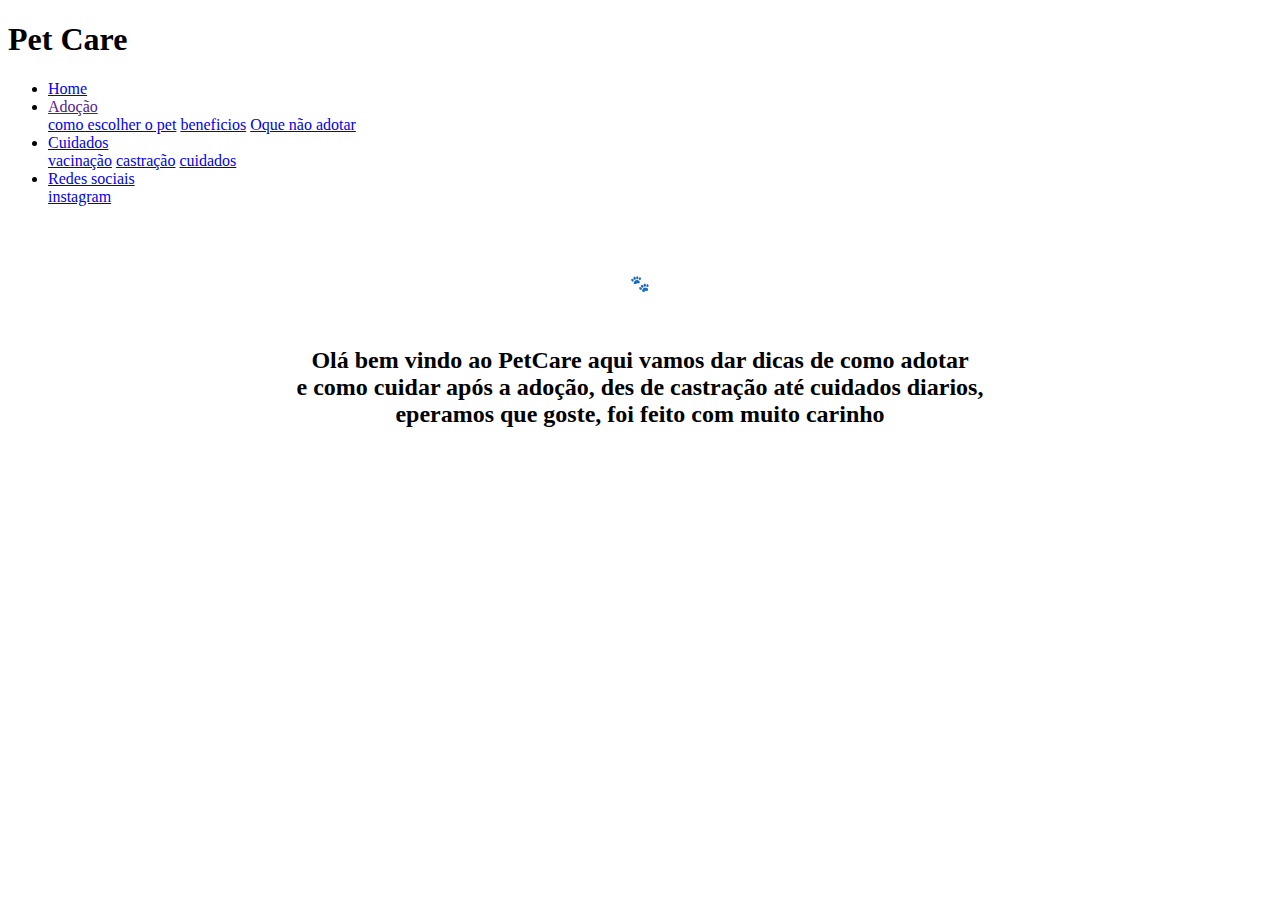
==== index.html @ 5801860f "Update index.html" ====
<!DOCTYPE html>
<html lang="en">
<head>
    <meta charset="UTF-8">
    <meta http-equiv="X-UA-Compatible" content="IE=edge">
    <meta name="viewport" content="width=device-width, initial-scale=1.0">
    <title>PetCareful</title>
    <link rel="stylesheet" href="projetoextensao/css/style1.css">
</head>
<body>
    <header>

           <div class="logo">
            <div class="imagem-logo"></div>
            <div class="logo-texto">
                <h1>Pet Care</h1>
            </div>

           </div> <!-- logo-->


           <div class="menu">

        <ul>
            <li>
                <a href="#">Home</a>
            </li>
            <li class="dropdown">
                <a href="">Adoção</a>
                <div class="dropdown-menu">
                    <a href="../Como escolher seu pet/index.html">como escolher o pet</a>
                    <a href="../Beneficios da adoção/index.html">beneficios</a>
                    <a href="../O que não se pode adotar/index.html">Oque não adotar</a>
                </div>
            </li>
            <li class="dropdown">
                <a href="#">Cuidados</a>
                <div class="dropdown-menu">
                    
                    <a href="../Vacinação/index.html">vacinação</a>
                    <a href="../castração/index.html">castração</a>
                    <a href="../Cuidados/index.html">cuidados</a>

                </div>
            </li>
            <li class="dropdown">
                <a href="#">Redes sociais</a>
                <div class="dropdown-menu">
                    <a href="#">instagram</a>
                </div>
            </li>
        </ul>

           </div> <!--menu-->

        </header>
        <br>
        <br>
             
            <center>
            <div class="texto"> 
                <p class="p1">
                    🐾</p><br>
                    <p><h2>Olá bem vindo ao PetCare aqui vamos dar dicas de como adotar <br> e como 
                cuidar após a adoção, des de castração até cuidados diarios, <br> eperamos que goste, foi feito com muito carinho </h2></p>

            </div>
            </center>
    </body>    
</html>
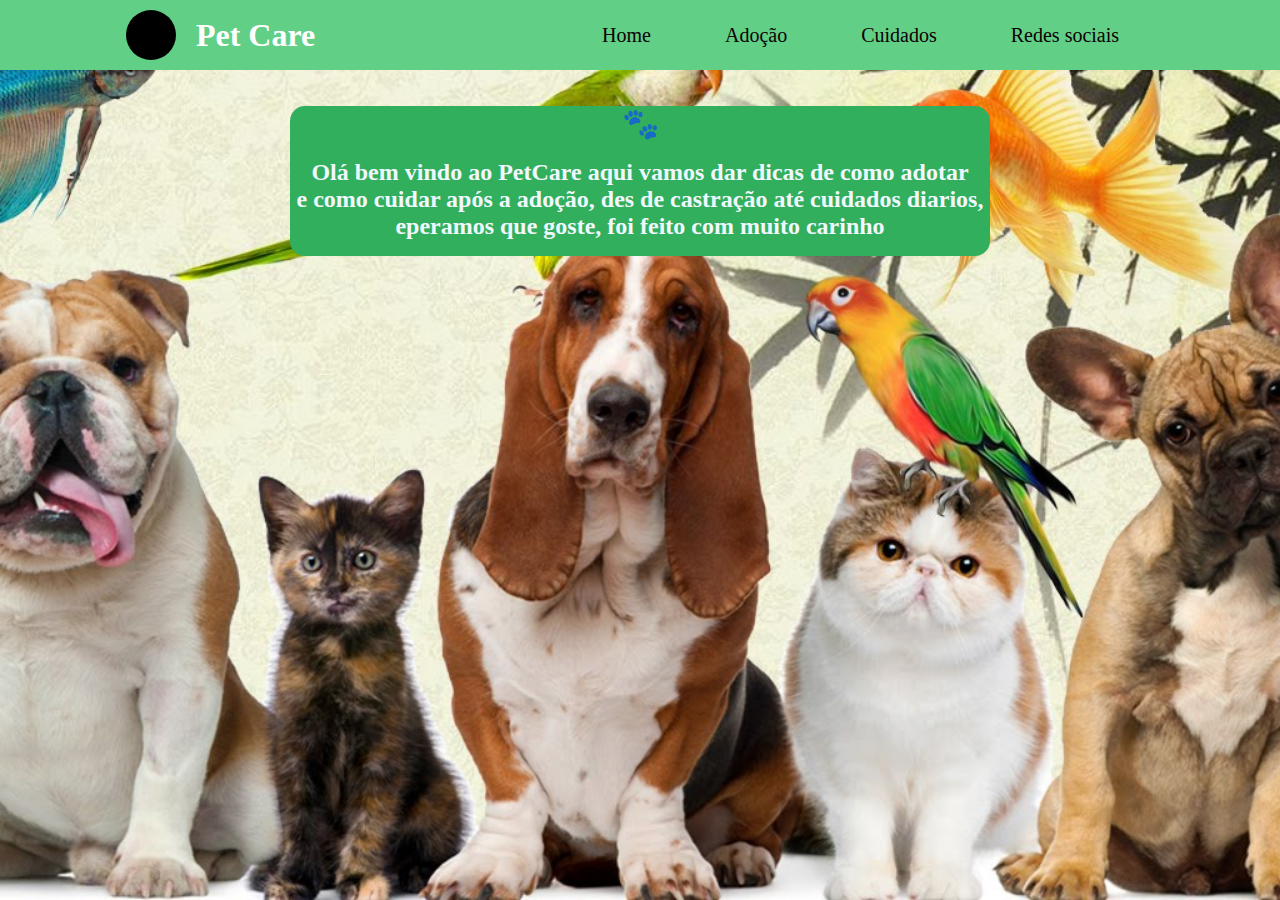
==== commit dfafde47: "Update index.html" ====
--- a/index.html
+++ b/index.html
@@ -5,7 +5,7 @@
     <meta http-equiv="X-UA-Compatible" content="IE=edge">
     <meta name="viewport" content="width=device-width, initial-scale=1.0">
     <title>PetCareful</title>
-    <link rel="stylesheet" href="projetoextensao/css/style1.css">
+    <link rel="stylesheet" type="text/css" href="../css/style1.css">
 </head>
 <body>
     <header>
--- a/css/style1.css
+++ b/css/style1.css
@@ -0,0 +1,98 @@
+*{
+    padding: 0;
+    margin: 0;
+    box-sizing: border-box;
+
+}
+
+header{
+    width: 100%;
+    background-color: rgb(98, 207, 135);
+    display: flex;
+    justify-content: space-around;
+    align-items: center;
+    padding: 10px 0;
+}
+
+.imagem-logo{
+    width: 50px;
+    height: 50px;
+    background-color: black;
+    border-radius: 25px;
+    
+}
+
+.logo{
+    display: flex;
+    align-items: center;
+
+}
+
+.logo-texto{
+    margin-left: 20px;
+    color: white;
+
+}
+
+.menu li {
+
+    display: inline-block;
+    margin: 0 20px;
+
+
+}
+.menu li a {
+    font-size: 20px;
+    text-decoration: none;
+    color: rgb(10, 1, 1);
+    padding: 10px 15px;
+
+}
+
+.menu li a:hover{
+    background-color:rgba(3, 36, 14, 0.432);
+    border-radius: 10px;
+}
+    
+
+.dropdown-menu{
+    position: absolute;
+    box-shadow: 0 0 02px rgb(255, 255, 255);
+color: rgb(0, 0, 0);
+display: none;
+background-color: azure;
+border-radius: 10px;
+}
+
+.dropdown-menu a {
+display: block;
+color: black;
+}
+
+.dropdown:hover .dropdown-menu{
+    display: block;
+}
+
+body{
+    background-image: url(../img/backgroundimage.jpg);
+    background-position: center ;
+    background-size: cover;
+    background-repeat: no-repeat;
+    background-attachment: fixed;
+  
+}
+
+.texto{
+    text-align: center;
+    position: relative; 
+    color: aliceblue;   
+    background-color: rgb(50, 175, 92);
+    height: 150px;
+    width: 700px;
+    border-radius: 15px;
+}
+
+ .p1{
+    font-size: 30px;
+
+ }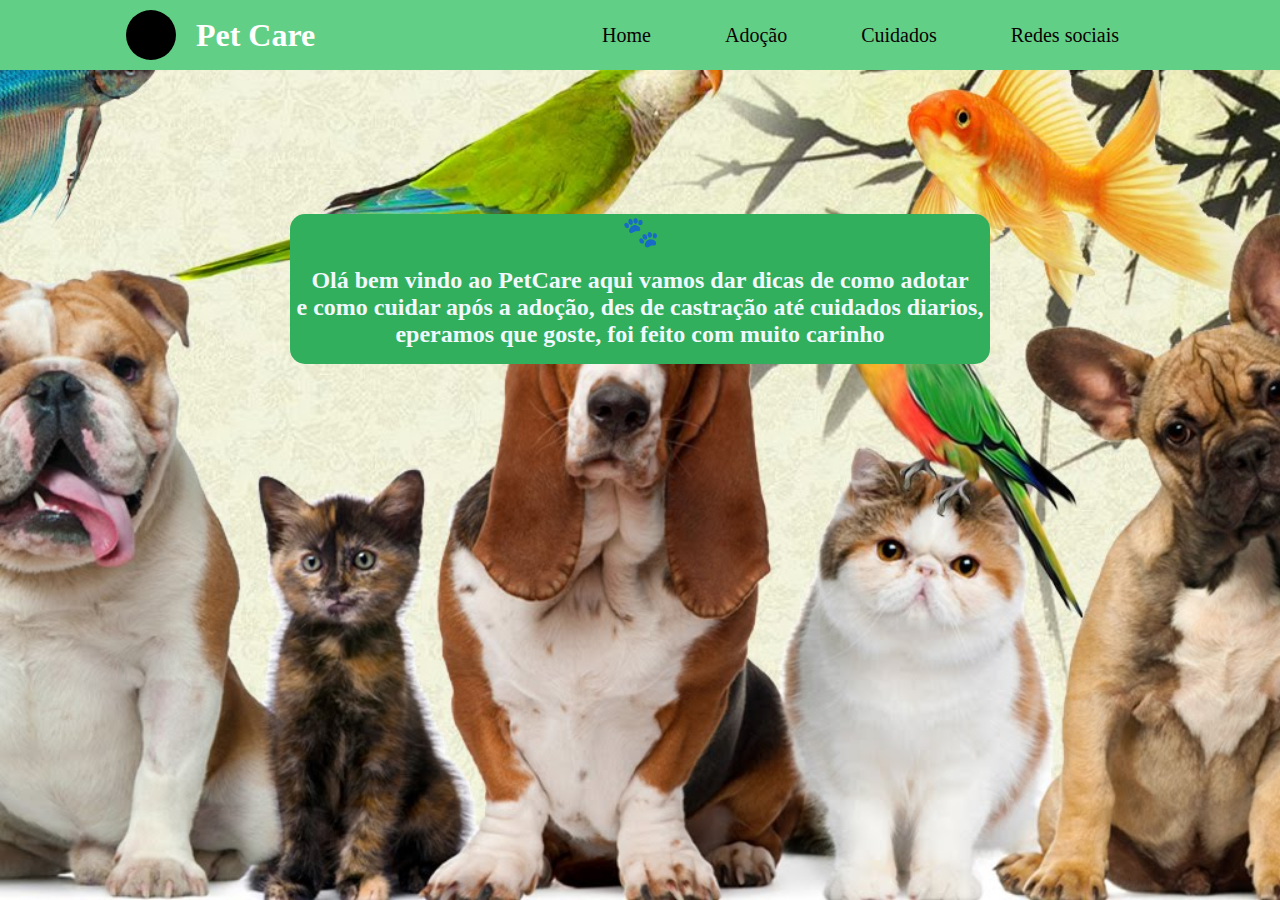
==== commit fa39e0ac: "Update index.html" ====
--- a/index.html
+++ b/index.html
@@ -56,6 +56,12 @@
         </header>
         <br>
         <br>
+    <br>
+  <br>
+  <br>
+  <br>
+  <br>
+  <br>
              
             <center>
             <div class="texto"> 
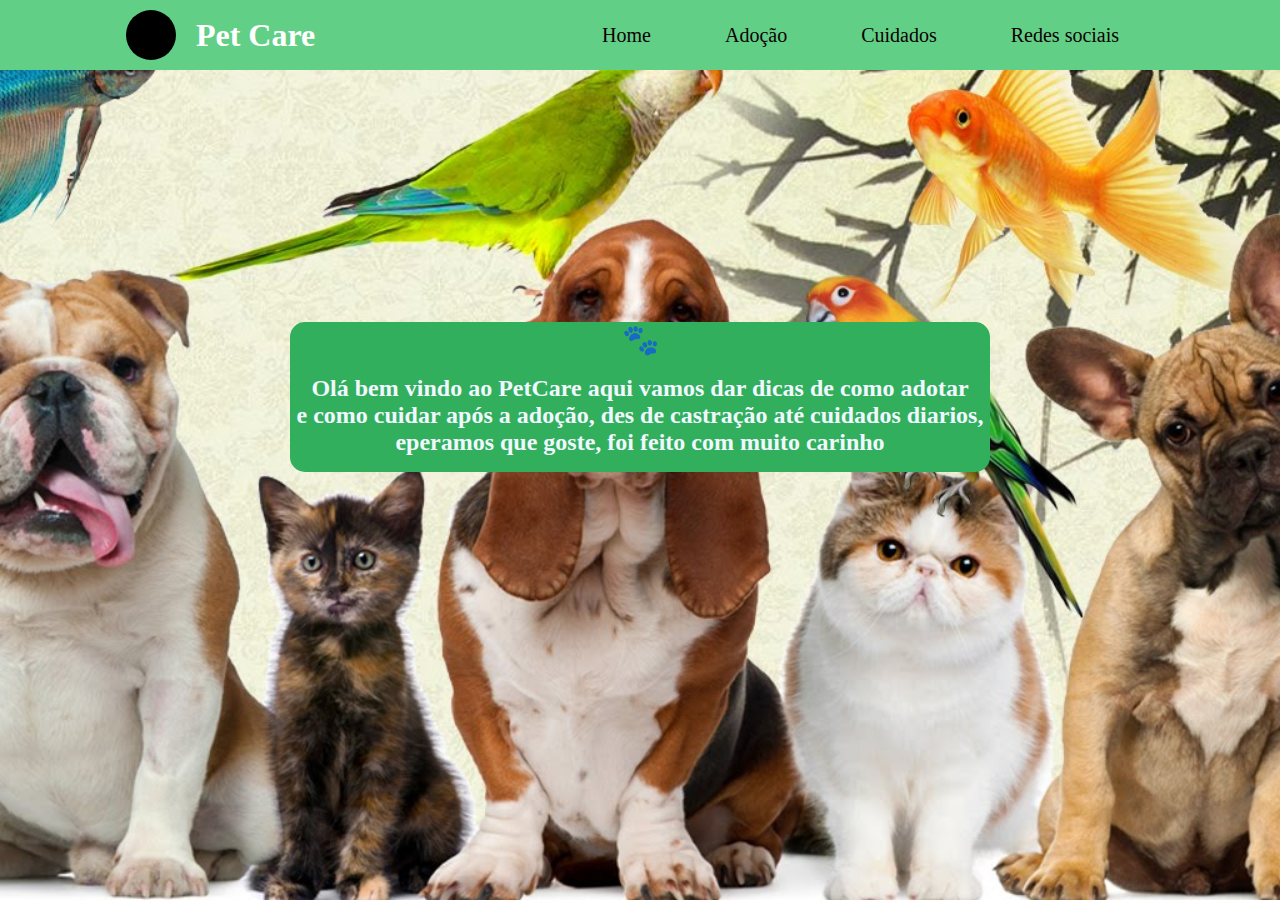
==== commit 14e50008: "Add files via upload" ====
--- a/index.html
+++ b/index.html
@@ -1,76 +1,84 @@
-<!DOCTYPE html>
-<html lang="en">
-<head>
-    <meta charset="UTF-8">
-    <meta http-equiv="X-UA-Compatible" content="IE=edge">
-    <meta name="viewport" content="width=device-width, initial-scale=1.0">
-    <title>PetCareful</title>
-    <link rel="stylesheet" type="text/css" href="../css/style1.css">
-</head>
-<body>
-    <header>
-
-           <div class="logo">
-            <div class="imagem-logo"></div>
-            <div class="logo-texto">
-                <h1>Pet Care</h1>
-            </div>
-
-           </div> <!-- logo-->
-
-
-           <div class="menu">
-
-        <ul>
-            <li>
-                <a href="#">Home</a>
-            </li>
-            <li class="dropdown">
-                <a href="">Adoção</a>
-                <div class="dropdown-menu">
-                    <a href="../Como escolher seu pet/index.html">como escolher o pet</a>
-                    <a href="../Beneficios da adoção/index.html">beneficios</a>
-                    <a href="../O que não se pode adotar/index.html">Oque não adotar</a>
-                </div>
-            </li>
-            <li class="dropdown">
-                <a href="#">Cuidados</a>
-                <div class="dropdown-menu">
-                    
-                    <a href="../Vacinação/index.html">vacinação</a>
-                    <a href="../castração/index.html">castração</a>
-                    <a href="../Cuidados/index.html">cuidados</a>
-
-                </div>
-            </li>
-            <li class="dropdown">
-                <a href="#">Redes sociais</a>
-                <div class="dropdown-menu">
-                    <a href="#">instagram</a>
-                </div>
-            </li>
-        </ul>
-
-           </div> <!--menu-->
-
-        </header>
-        <br>
-        <br>
-    <br>
-  <br>
-  <br>
-  <br>
-  <br>
-  <br>
-             
-            <center>
-            <div class="texto"> 
-                <p class="p1">
-                    🐾</p><br>
-                    <p><h2>Olá bem vindo ao PetCare aqui vamos dar dicas de como adotar <br> e como 
-                cuidar após a adoção, des de castração até cuidados diarios, <br> eperamos que goste, foi feito com muito carinho </h2></p>
-
-            </div>
-            </center>
-    </body>    
-</html>
+<!DOCTYPE html>
+<html lang="en">
+<head>
+    <meta charset="UTF-8">
+    <meta http-equiv="X-UA-Compatible" content="IE=edge">
+    <meta name="viewport" content="width=device-width, initial-scale=1.0">
+    <title>PetCareful</title>
+    <link rel="stylesheet" href="../Projeto extensão/css/style1.css">
+</head>
+<body>
+    <header>
+
+           <div class="logo">
+            <div class="imagem-logo"></div>
+            <div class="logo-texto">
+                <h1>Pet Care</h1>
+            </div>
+
+           </div> <!-- logo-->
+
+
+           <div class="menu">
+
+        <ul>
+            <li>
+                <a href="#">Home</a>
+            </li>
+            <li class="dropdown">
+                <a href="">Adoção</a>
+                <div class="dropdown-menu">
+                    <a href="../Projeto extensão/Como escolher seu pet/index.html">como escolher o pet</a>
+                    <a href="../Projeto extensão/Beneficios da adoção/index.html">beneficios</a>
+                    <a href="../Projeto extensão/O que não se pode adotar/index.html">Oque não adotar</a>
+                </div>
+            </li>
+            <li class="dropdown">
+                <a href="#">Cuidados</a>
+                <div class="dropdown-menu">
+                    
+                    <a href="../Projeto extensão/Vacinação/index.html">vacinação</a>
+                    <a href="../Projeto extensão/castração/index.html">castração</a>
+                    <a href="../Projeto extensão/Cuidados/index.html">cuidados</a>
+
+                </div>
+            </li>
+            <li class="dropdown">
+                <a href="#">Redes sociais</a>
+                <div class="dropdown-menu">
+                    <a href="#">instagram</a>
+                </div>
+            </li>
+        </ul>
+
+           </div> <!--menu-->
+
+        </header>
+        <br>
+        <br>
+
+        <br>
+        <br>
+        <br>
+        <br>
+        <br>
+        <br>
+    <br>
+  <br>
+  <br>
+  <br>
+  <br>
+  <br>
+
+             
+            <center>
+            <div class="texto"> 
+                <p class="p1">
+                    🐾</p><br>
+                    <p><h2>Olá bem vindo ao PetCare aqui vamos dar dicas de como adotar <br> e como 
+                cuidar após a adoção, des de castração até cuidados diarios, <br> eperamos que goste, foi feito com muito carinho </h2></p>
+
+            </div>
+            </center>
+    </body>    
+</html>
--- a/Projeto extensão/css/style1.css
+++ b/Projeto extensão/css/style1.css
@@ -0,0 +1,98 @@
+*{
+    padding: 0;
+    margin: 0;
+    box-sizing: border-box;
+
+}
+
+header{
+    width: 100%;
+    background-color: rgb(98, 207, 135);
+    display: flex;
+    justify-content: space-around;
+    align-items: center;
+    padding: 10px 0;
+}
+
+.imagem-logo{
+    width: 50px;
+    height: 50px;
+    background-color: black;
+    border-radius: 25px;
+    
+}
+
+.logo{
+    display: flex;
+    align-items: center;
+
+}
+
+.logo-texto{
+    margin-left: 20px;
+    color: white;
+
+}
+
+.menu li {
+
+    display: inline-block;
+    margin: 0 20px;
+
+
+}
+.menu li a {
+    font-size: 20px;
+    text-decoration: none;
+    color: rgb(10, 1, 1);
+    padding: 10px 15px;
+
+}
+
+.menu li a:hover{
+    background-color:rgba(3, 36, 14, 0.432);
+    border-radius: 10px;
+}
+    
+
+.dropdown-menu{
+    position: absolute;
+    box-shadow: 0 0 02px rgb(255, 255, 255);
+color: rgb(0, 0, 0);
+display: none;
+background-color: azure;
+border-radius: 10px;
+}
+
+.dropdown-menu a {
+display: block;
+color: black;
+}
+
+.dropdown:hover .dropdown-menu{
+    display: block;
+}
+
+body{
+    background-image: url(../img/backgroundimage.jpg);
+    background-position: center ;
+    background-size: cover;
+    background-repeat: no-repeat;
+    background-attachment: fixed;
+  
+}
+
+.texto{
+    text-align: center;
+    position: relative; 
+    color: aliceblue;   
+    background-color: rgb(50, 175, 92);
+    height: 150px;
+    width: 700px;
+    border-radius: 15px;
+}
+
+ .p1{
+    font-size: 30px;
+
+ }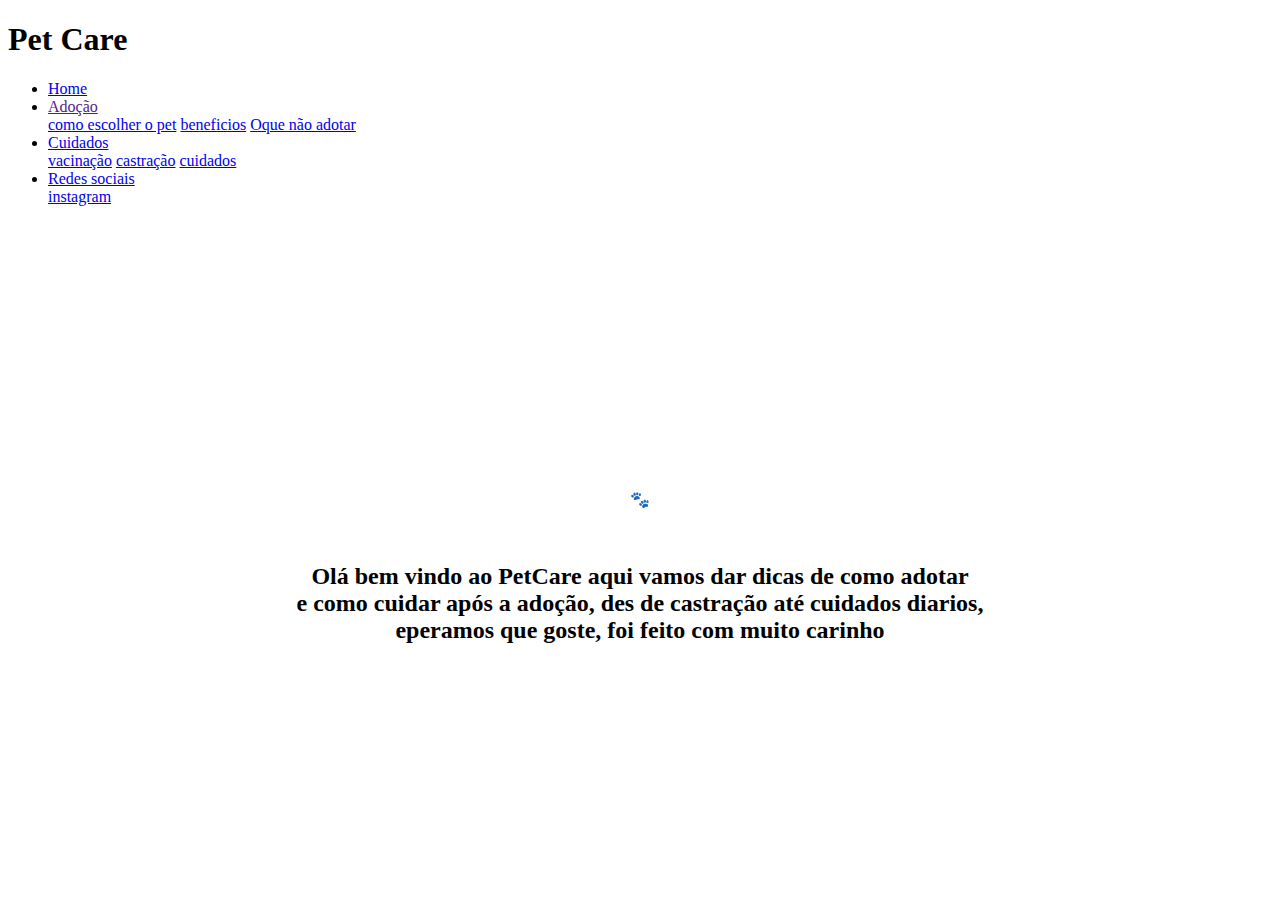
==== commit 121d9a6c: "Update index.html" ====
--- a/index.html
+++ b/index.html
@@ -5,7 +5,7 @@
     <meta http-equiv="X-UA-Compatible" content="IE=edge">
     <meta name="viewport" content="width=device-width, initial-scale=1.0">
     <title>PetCareful</title>
-    <link rel="stylesheet" href="../Projeto extensão/css/style1.css">
+    <link rel="stylesheet" href="../Projetoextensao/css/style1.css">
 </head>
 <body>
     <header>
